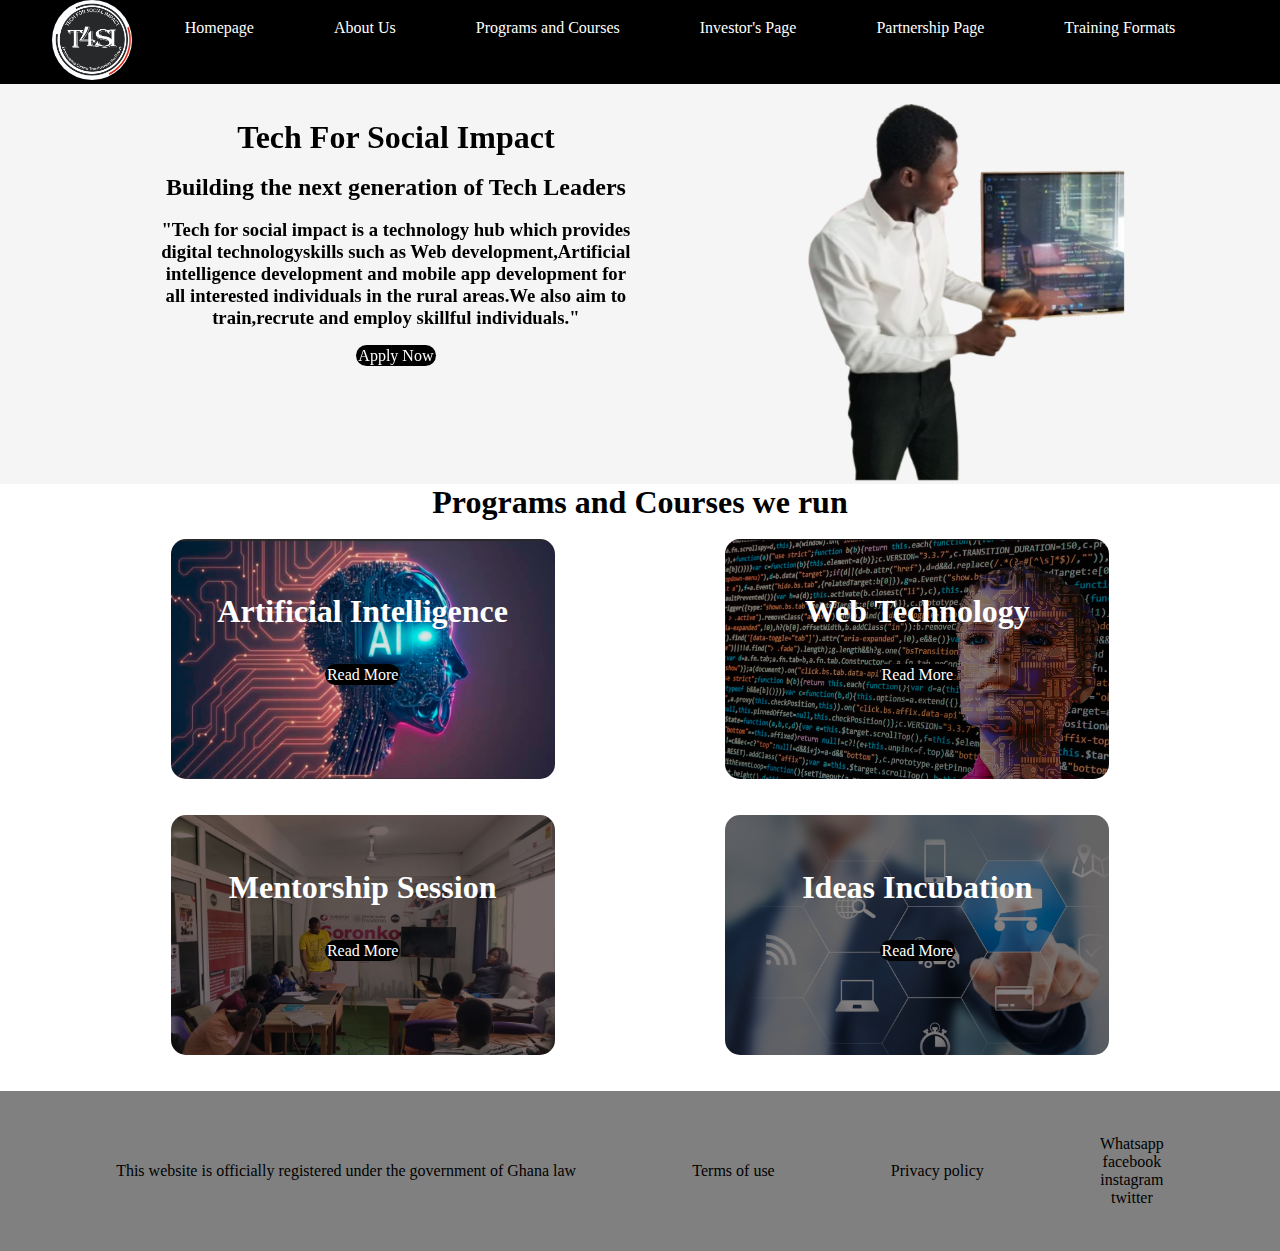
==== index.html @ bb2b6586 "first commit" ====
<!DOCTYPE html>
<html lang="en">
<head>
    <meta charset="UTF-8">
    <meta name="viewport" content="width=device-width, initial-scale=1.0">
    <title>Document</title>
    <link rel="stylesheet" href="./css/styles.css">

</head>
<body>
  <!-- navbar and it's content  -->
  <nav class="navbar">
    <div class="contents">

      <div class="first_content"><img src="./images/LOGO.jpg" alt="" class="logo"></div>
      <!-- various pages -->
       
<div class="second_content">
<li><a href="index.html">Homepage</a></li>  
<li><a href="./html/about.html">About Us</a></li> 
<li><a href="./html/courses.html">Programs and Courses</a></li>  
<li><a href="./html/investor_page.html">Investor's Page</a></li>
<li><a href="./html/partnership_ann.html">Partnership Page</a></li>
<li><a href="./html/training_format.html">Training Formats</a></li>
</div>

<div class="third_content"></div>

</div>

  </nav>

<!-- HERO CONTENT -->
  <div class="hero">

    <div class="left">
      <h1 class="heading">Tech For Social Impact </h1><br>
      <h2 class="sub_heading">Building the next generation of Tech Leaders</h2><br>
      <h3 class="sub">"Tech for social impact is a technology hub which provides digital technologyskills such as Web development,Artificial intelligence development and mobile app development for all interested individuals in the rural areas.We also aim to train,recrute and employ skillful individuals."</h3>
      <br>
      <a href="./html/courses.html" class="apply_now" >Apply Now</a>
    </div>
<!-- image at the right side -->
<div class="right">
  <img src="images/prince1.png" alt="" class="first_image" loading="lazy">
</div>

  </div>

<!-- 
  featured programs or courses -->
<div class="programs">

  <h1 class="program">Programs and Courses we run</h1>
<br>
<div class="set_1">

  <div class="start_1">
    <br><br><br>
    <h1 class="AI">Artificial Intelligence</h1><br><br>
    <p class="hidden">Lorem ipsum dolor sit amet, consectetur adipisicing elit. Ratione, totam sit? Aut sapiente sequi, facere impedit earum pariatur esse vitae optio, harum maxime rem expedita magni. In eaque ea totam!</p>
    <a href="./html/courses.html" class="apply_now">Read More</a>
      </div>

      <div class="start_2">
        <br><br><br>
        <h1 class="AI">Web Technology</h1><br><br>
        <a href="./html/courses.html" class="apply_now">Read More</a>
      </div>

</div>

<br><br>
<div class="set_1">

  <div class="start_3">
    <br><br><br>
    <h1 class="AI">Mentorship Session</h1><br><br>
    <a href="./html/courses.html" class="apply_now">Read More</a>
  </div>

  <div class="start_4">
    <br><br><br>
    <h1 class="AI">Ideas Incubation</h1><br><br>
    <a href="./html/courses.html" class="apply_now">Read More</a>
  </div>
</div>

</div>

    <br><br>
<footer>

  <div class="cp_info">
<a href="#" id="link">This website is officially registered under the government of Ghana law</a>
  </div>

  <div class="terms_of_use">
<a href="#" id="link">Terms of use</a>
  </div>

  <div class="p_p">
<a href="#" id="link">Privacy policy</a>
  </div>

  <div class="sm_links">
<a href="https://wa.me/596865714" id="link">Whatsapp</a>
<a href="https://facebook.com" id="link">facebook</a>
<a href="https://instagram.com" id="link">instagram</a>
<a href="https://twitter.com" id="link">twitter</a>
  </div>

</footer>






  
    <script src="/js/home.js"></script>
</body>
</html>
---- css/styles.css ----
*{
    padding: 0;
    margin: 0;
    box-sizing: border-box;
    z-index: 0;
}
body{
text-align: center;
}
.navbar{

}
.contents{
  display: flex;
  justify-content: space-evenly;
}
.logo{
   border-radius: 50%; 
  width: 80px;
  height: 80px;
  object-fit: cover;
}
.logo-text {
  font-size: 50px;
  font-family: 'Segoe UI', Tahoma, Geneva, Verdana, sans-serif;
  font-weight: bolder;
  color: red;
}
nav{
  background-color: black;
  color: white;
  position: fixed;
  width: 100%;
}
.second_content{
  list-style: none;
  display: flex;
  gap: 5rem;
  padding-top: 1.5%;
}
a{
 color: white;
 text-decoration: none;

}
a:hover{
  text-decoration: underline;
  text-decoration-color: red;
}
.hero{
gap: 10%;
  display: flex;

  align-items: center;
 justify-content: center;  
  text-align: center;
  background-color: whitesmoke;
  background-size: cover;
}
.btn{
  background-color: black;
  color: white;
  width: 10%;
  padding: 0.5%;
  border-radius: 15px;
  cursor: pointer;

}
.apply_now{
  background-color: black;
  color: white;
  padding: 0.5%;
  border-radius: 15px;
  width: 25%;

}
.left{
  width: 30rem;
}
.apply_now:hover{
  text-decoration: none;
}
.first_image{
  height: 30rem;
  width: 100%;
}
.hidden{
  display: none;
}
.hidden:hover{
  display: block;
}
.start_1{
  width: 30%;
  height: 15rem;

  text-align: center;
  border-radius: 15px;
  background-color: rgb(233, 228, 228);
  background-image: url(../images/AI4.PNG);
  background-blend-mode: multiply;
  color: white;
  background-size: cover;
}
.start_1:hover{
  background-color: rgb(80, 75, 75);
}
.start_2{
  width: 30%;
  height: 15rem;
  text-align: center;
  border-radius: 15px;
  background-color: rgb(131, 125, 125);
  background-image: url(../images/AI2.PNG);
  background-blend-mode: multiply;
  color: white;
  background-size: cover;
}
.start_2:hover{
  background-color: rgb(80, 75, 75);
}
.start_3{
  width: 30%;
  height: 15rem;
  text-align: center;
  border-radius: 15px;
  background-color: rgb(116, 103, 103);
  background-image: url(../images/larry.jpg);
  background-blend-mode: multiply;
  color: white;
  background-size: cover;
}
.start_3:hover{
  background-color: rgb(80, 75, 75); 
}
.start_4{
  width: 30%;
  height: 15rem;
  text-align: center;
  border-radius: 15px;
  background-color: rgb(133, 130, 130);
  background-image:url(../images/cap.PNG) ;
  background-blend-mode: multiply;
  color: white;
  background-size: cover;
}
.start_4:hover{
  background-color: rgb(80, 75, 75); 
}
.programs{
text-align: center;
}
.set_1{
  display: flex;
  justify-content: center;
  align-items: center;
  justify-content: space-evenly;
  
}
footer{
 background-color: grey;
  width: 100%;
  height: 10rem;
  position: sticky;
  display: flex;
  justify-content: center;
  align-items: center;
  text-align: center;
  justify-content: space-evenly;
}
.sm_links{
  display: grid;
  
}
#link{
  color: black;
}
.ultimate{
  background-color: rgb(74, 70, 70);
  background-image: url(../images/7.PNG);
  background-repeat: no-repeat;
  background-size: cover;
  background-blend-mode: multiply;
  background-attachment: fixed;
  color: white;
  width: 100%;
  height: 35rem;
  font-family: 'Segoe UI', Tahoma, Geneva, Verdana, sans-serif;
  font-weight: bold;
  font-style: italic;
  display: flex;
  align-items: center;
  justify-content: center;
  justify-content: space-around;
}
.mission_1{
  text-decoration: underline;
}
.inner{
  display: flex;
  flex-direction: column;
  padding-left: 10%;
}
/* .prince{
  background-image: url(../images/me.png);
  background-color: rgba(8, 6, 6, 0.268);
  width: 400px;
  height: 400px;
  background-size: cover;
  background-repeat: no-repeat;
  background-position: center;
  background-blend-mode: multiply;
  background-clip: border-box;
  clip-path: polygon(20%,100%,100%,0%);
} */
 .team{
  font-family: 'Segoe UI', Tahoma, Geneva, Verdana, sans-serif;
  font-weight: bold;
  font-style: italic;

 }
 .CEO{
  display: flex;
 }
.team_1{
  display: flex;
  align-items: center;
  justify-content: center;
  justify-content: space-evenly;
}
.partnership_announcement{
  text-align: center;
  font-family: 'Segoe UI', Tahoma, Geneva, Verdana, sans-serif;
  font-style: italic;
}
.statement{
  font-size: 20px;
}
.des_pic_1{
  width: 60px;
  height: 60px;
  border-radius: 15px;
}
.des_pic_2{
  width: 60px;
  height: 60px;
  border-radius: 15px;
}
.first_partner{
  display: flex;
  align-items: center;
  justify-content: center;
  justify-content: space-evenly;
  gap: 5%;
  padding-left: 5%;
  padding-right: 5%;
}
.second_partner{
  display: flex;
  align-items: center;
  justify-content: center;
  justify-content: space-evenly;
  gap: 10%;
  padding-left: 5%;
  padding-right: 5%;
}
.main_box{
  text-align: center;
  font-family: 'Segoe UI', Tahoma, Geneva, Verdana, sans-serif;
  font-weight: bold;
  font-style: italic;
  background-color: white;
  width: 100%;
  height: 50rem;
  display: flex;
  justify-content: center;
  align-items: center;
  justify-content: space-around;
}
.program_1{
  width: 400px;
  height: 400px;
  background-color: whitesmoke;
text-align: center;
font-size: 18px;
padding-left: 2%;
color: gray;
}
.course_1{
  background-color: black;
  width: 400px;
  text-align: center;
}
.course_name{
  color: black;
}
.top_circle{
  width: 100px;
  height: 100px;
  border-radius: 50%;
  background-color: white;
  margin-left: 35%;
  display: flex;
  justify-content: center;
  align-items: center;
}
.course_img{
  width: 70px;
  height: 70px;
  border-radius: 50%;

}
.partner_button{
  background-color: black;
  padding: 1%;
  border-radius: 10px;
  font-family: 'Segoe UI', Tahoma, Geneva, Verdana, sans-serif;
  font-weight: bold;
  box-shadow: 1px 1px 1px 1px red;

}
.program_2{
  display: flex;
  flex-direction: column;
  justify-content: center;
  align-items: center;
  text-align: center;
  background-color: whitesmoke;
  width: 400px;
  height: 400px;
}



























  /* MEDIA QERIES */
  @media (max-width: 480px) {
    /* styles for small mobile devices */
    body{
background-color: red;
    }
.hero{
  display: grid;
}
nav{
  
}
.second_content{
  display: none;
}
.set_1{
  display: grid;
}
.ultimate{
  display: grid;
}
.CEO{
  display: grid;
}
.team_1{
  display: grid;
}
    }
    
  
  
  
  /* - Medium (481px - 640px): */
  
  @media (min-width: 481px) and (max-width: 640px) {
    /* styles for medium mobile devices */
    body{
   background-color: lightgoldenrodyellow;
    }


  }
  
  
  /* - Large (641px - 768px): */
  
  @media (min-width: 641px) and (max-width: 768px) {
    /* styles for large mobile devices */
    body{
     background-color: pink;
    }

  
  }
  
  
  /* Tablets
  
  - Small (769px - 960px): */
  
  @media (min-width: 769px) and (max-width: 960px) {
    /* styles for small tablets */
    body{
   
    }


  }
  
  
  /* - Medium (961px - 1024px): */
  
  @media (min-width: 961px) and (max-width: 1024px) {
    /* styles for medium tablets */
    body{

    }

  }
  
  
  /* - Large (1025px - 1280px): */
  
  @media (min-width: 1025px) and (max-width: 1280px) {
    /* styles for large tablets */
    body{
     
    }

  }
  
  
  /* Desktops */
  
  /* - Small (1281px - 1440px): */
  
   @media (min-width: 1281px) and (max-width: 1440px) {
    /* styles for small desktops */
    body{
   
    }
  
  }
  
  
  /* - Medium (1441px - 1680px): */
  
  @media (min-width: 1441px) and (max-width: 1680px) {
    /* styles for medium desktops */
   
  }
  
  
  /* - Large (1681px - 1920px): */
  
  @media (min-width: 1681px) and (max-width: 1920px) {
    /* styles for large desktops */
    body{
     
    }
  }
  
  
  /* - Extra Large (1921px and up): */
  
  @media (min-width: 1921px) {
    /* styles for extra large desktops */
  }
  
  /* 
  Other Devices
  
  - Wearables (240px - 320px): */
  
  @media (max-width: 320px) {
    /* styles for wearables */
  }
  
  
  /* - Gaming Consoles (720px - 1080px): */
  
  @media (min-width: 720px) and (max-width: 1080px) {
    /* styles for gaming consoles */
  }
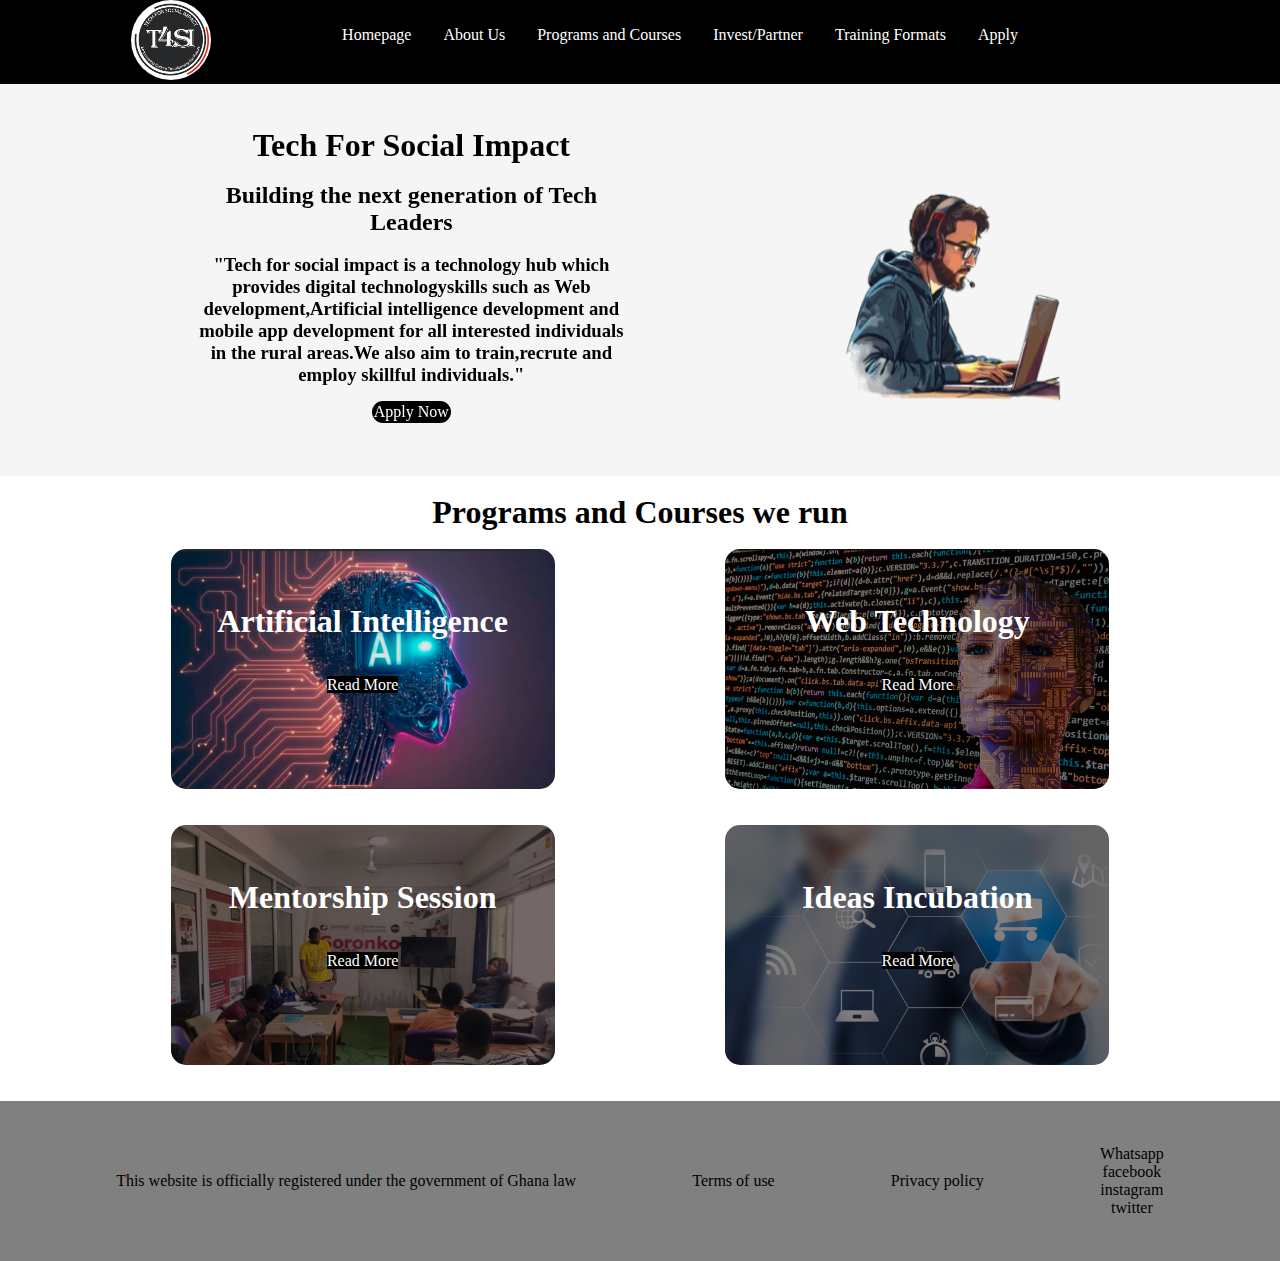
==== commit 4c4b373f: "second repo" ====
--- a/index.html
+++ b/index.html
@@ -14,14 +14,14 @@
 
       <div class="first_content"><img src="./images/LOGO.jpg" alt="" class="logo"></div>
       <!-- various pages -->
-       
+      
 <div class="second_content">
-<li><a href="index.html">Homepage</a></li>  
+<li><a href="./index.html">Homepage</a></li>  
 <li><a href="./html/about.html">About Us</a></li> 
 <li><a href="./html/courses.html">Programs and Courses</a></li>  
-<li><a href="./html/investor_page.html">Investor's Page</a></li>
-<li><a href="./html/partnership_ann.html">Partnership Page</a></li>
+<li><a href="./html/investor_page.html">Invest/Partner</a></li>
 <li><a href="./html/training_format.html">Training Formats</a></li>
+<li><a href="./html/apply.html">Apply </a></li>
 </div>
 
 <div class="third_content"></div>
@@ -29,7 +29,7 @@
 </div>
 
   </nav>
-
+  <br><br><br><br>
 <!-- HERO CONTENT -->
   <div class="hero">
 
@@ -42,7 +42,7 @@
     </div>
 <!-- image at the right side -->
 <div class="right">
-  <img src="images/prince1.png" alt="" class="first_image" loading="lazy">
+  <img src="images/cd.png" alt="" class="first_image" loading="lazy">
 </div>
 
   </div>
@@ -50,7 +50,7 @@
 <!-- 
   featured programs or courses -->
 <div class="programs">
-
+<br>
   <h1 class="program">Programs and Courses we run</h1>
 <br>
 <div class="set_1">
@@ -58,14 +58,13 @@
   <div class="start_1">
     <br><br><br>
     <h1 class="AI">Artificial Intelligence</h1><br><br>
-    <p class="hidden">Lorem ipsum dolor sit amet, consectetur adipisicing elit. Ratione, totam sit? Aut sapiente sequi, facere impedit earum pariatur esse vitae optio, harum maxime rem expedita magni. In eaque ea totam!</p>
-    <a href="./html/courses.html" class="apply_now">Read More</a>
+    <a href="./html/courses.html" class="read_more">Read More</a>
       </div>
 
       <div class="start_2">
         <br><br><br>
         <h1 class="AI">Web Technology</h1><br><br>
-        <a href="./html/courses.html" class="apply_now">Read More</a>
+        <a href="./html/courses.html" class="read_more">Read More</a>
       </div>
 
 </div>
@@ -76,13 +75,13 @@
   <div class="start_3">
     <br><br><br>
     <h1 class="AI">Mentorship Session</h1><br><br>
-    <a href="./html/courses.html" class="apply_now">Read More</a>
+    <a href="./html/courses.html" class="read_more">Read More</a>
   </div>
 
   <div class="start_4">
     <br><br><br>
     <h1 class="AI">Ideas Incubation</h1><br><br>
-    <a href="./html/courses.html" class="apply_now">Read More</a>
+    <a href="./html/courses.html" class="read_more">Read More</a>
   </div>
 </div>
 
--- a/css/styles.css
+++ b/css/styles.css
@@ -35,8 +35,8 @@
 .second_content{
   list-style: none;
   display: flex;
-  gap: 5rem;
-  padding-top: 1.5%;
+  gap: 2rem;
+  padding-top: 2%;
 }
 a{
  color: white;
@@ -48,15 +48,53 @@
   text-decoration-color: red;
 }
 .hero{
-gap: 10%;
-  display: flex;
-
+gap: 0%;
+  display: flex;
   align-items: center;
  justify-content: center;  
   text-align: center;
   background-color: whitesmoke;
-  background-size: cover;
-}
+  padding-left: 15%;
+  transition: all 2s ease;
+transform-origin: left;
+animation:  from 3s forwards ease-in-out;
+}
+
+/* rotating div  */
+@keyframes from {
+from{
+    transform: scale(.5) perspective(1000px);
+    background: linear-gradient(blue,purple);
+}
+to{
+      box-shadow: inset 2px 5px 7px 4px;
+    transform: scale(1) perspective(10px);
+}
+}
+
+
+
+/* rotating div  */
+.hero div{
+  transition: 2s ease-in-out;
+  animation:  skew 2s forwards;
+}
+
+
+@keyframes skew {
+0%{
+    background: linear-gradient(orange,purple);
+    transform: scale(.2);
+   
+}
+
+100%{
+transition: 2s ease-in-out;
+    transform:scale(1)  rotate(360deg);
+}
+}
+
+
 .btn{
   background-color: black;
   color: white;
@@ -81,19 +119,20 @@
   text-decoration: none;
 }
 .first_image{
-  height: 30rem;
+  height: 25rem;
   width: 100%;
 }
-.hidden{
-  display: none;
-}
+
 .hidden:hover{
   display: block;
+}
+.read_more{
+  background: black;
+  
 }
 .start_1{
   width: 30%;
   height: 15rem;
-
   text-align: center;
   border-radius: 15px;
   background-color: rgb(233, 228, 228);
@@ -201,18 +240,7 @@
   flex-direction: column;
   padding-left: 10%;
 }
-/* .prince{
-  background-image: url(../images/me.png);
-  background-color: rgba(8, 6, 6, 0.268);
-  width: 400px;
-  height: 400px;
-  background-size: cover;
-  background-repeat: no-repeat;
-  background-position: center;
-  background-blend-mode: multiply;
-  background-clip: border-box;
-  clip-path: polygon(20%,100%,100%,0%);
-} */
+
  .team{
   font-family: 'Segoe UI', Tahoma, Geneva, Verdana, sans-serif;
   font-weight: bold;
@@ -264,72 +292,81 @@
   padding-left: 5%;
   padding-right: 5%;
 }
-.main_box{
-  text-align: center;
-  font-family: 'Segoe UI', Tahoma, Geneva, Verdana, sans-serif;
-  font-weight: bold;
-  font-style: italic;
-  background-color: white;
+.impact_container{
+ display: flex;
+ justify-content: center;
+ align-items: center;
+ padding-left: 205;
+}
+.impact{
   width: 100%;
-  height: 50rem;
-  display: flex;
-  justify-content: center;
-  align-items: center;
+  display: flex;
+  /* grid-template-columns: 20% 20% 20%  20%; */
+  justify-content: center;
   justify-content: space-around;
-}
-.program_1{
-  width: 400px;
-  height: 400px;
-  background-color: whitesmoke;
-text-align: center;
-font-size: 18px;
-padding-left: 2%;
-color: gray;
-}
-.course_1{
-  background-color: black;
-  width: 400px;
-  text-align: center;
-}
-.course_name{
-  color: black;
-}
-.top_circle{
-  width: 100px;
-  height: 100px;
+  align-items: center;
+}
+.counter li{
+list-style: none;
+margin-top: 2rem;
+}
+.counter{
+  width: 10%;
+  height: 100%;
+  font-size: 1.2rem;
+ text-align: center;
+  
+}
+.counter h1{
+  font-size: 5rem;
   border-radius: 50%;
-  background-color: white;
-  margin-left: 35%;
-  display: flex;
-  justify-content: center;
-  align-items: center;
-}
-.course_img{
-  width: 70px;
-  height: 70px;
+ font-weight: bolder;
+  text-align: center;
+  height: 8rem;
+ display: flex;
+ justify-content: center;
+ align-items: center;
+ position: relative;
+ box-shadow: inset 2px 2px 3cqb white,inset 1px -1px 13px;
+}
+.counter h1::before{
+  width: 130%;
+  height: 130%;
+  position: absolute;
+  content: "";
+  
+ 
   border-radius: 50%;
-
-}
-.partner_button{
-  background-color: black;
-  padding: 1%;
-  border-radius: 10px;
-  font-family: 'Segoe UI', Tahoma, Geneva, Verdana, sans-serif;
-  font-weight: bold;
-  box-shadow: 1px 1px 1px 1px red;
-
-}
-.program_2{
-  display: flex;
-  flex-direction: column;
-  justify-content: center;
-  align-items: center;
-  text-align: center;
-  background-color: whitesmoke;
-  width: 400px;
-  height: 400px;
-}
-
+  
+ box-shadow: 6px 6px 10px 1px  #eae9e9,  -2px -10px 5cqb  
+ rgb(221, 219, 219),inset   4px 4px 12px 12px #fcfcfc;
+
+}
+.course_pic{
+  width: 50%;
+  height: 100%;
+  border-radius: 15px;
+}
+.course_pic_1{
+  width: 53%;
+  height: 100%;
+  border-radius: 15px;
+  padding-left: 5%;
+}
+.course_pic_2{
+  width: 48%;
+  height: 50%;
+  border-radius: 15px;
+ 
+}
+.hero_course{
+  display: flex;
+  justify-content: center;
+  align-items: center;
+}
+.course_content{
+  padding-left: 15%;
+}
 
 
 
@@ -360,7 +397,7 @@
   @media (max-width: 480px) {
     /* styles for small mobile devices */
     body{
-background-color: red;
+
     }
 .hero{
   display: grid;
@@ -382,6 +419,12 @@
 }
 .team_1{
   display: grid;
+}
+.hero_course{
+  display: grid;
+  gap: 5%;
+  justify-content: center;
+  align-items: center;
 }
     }
     
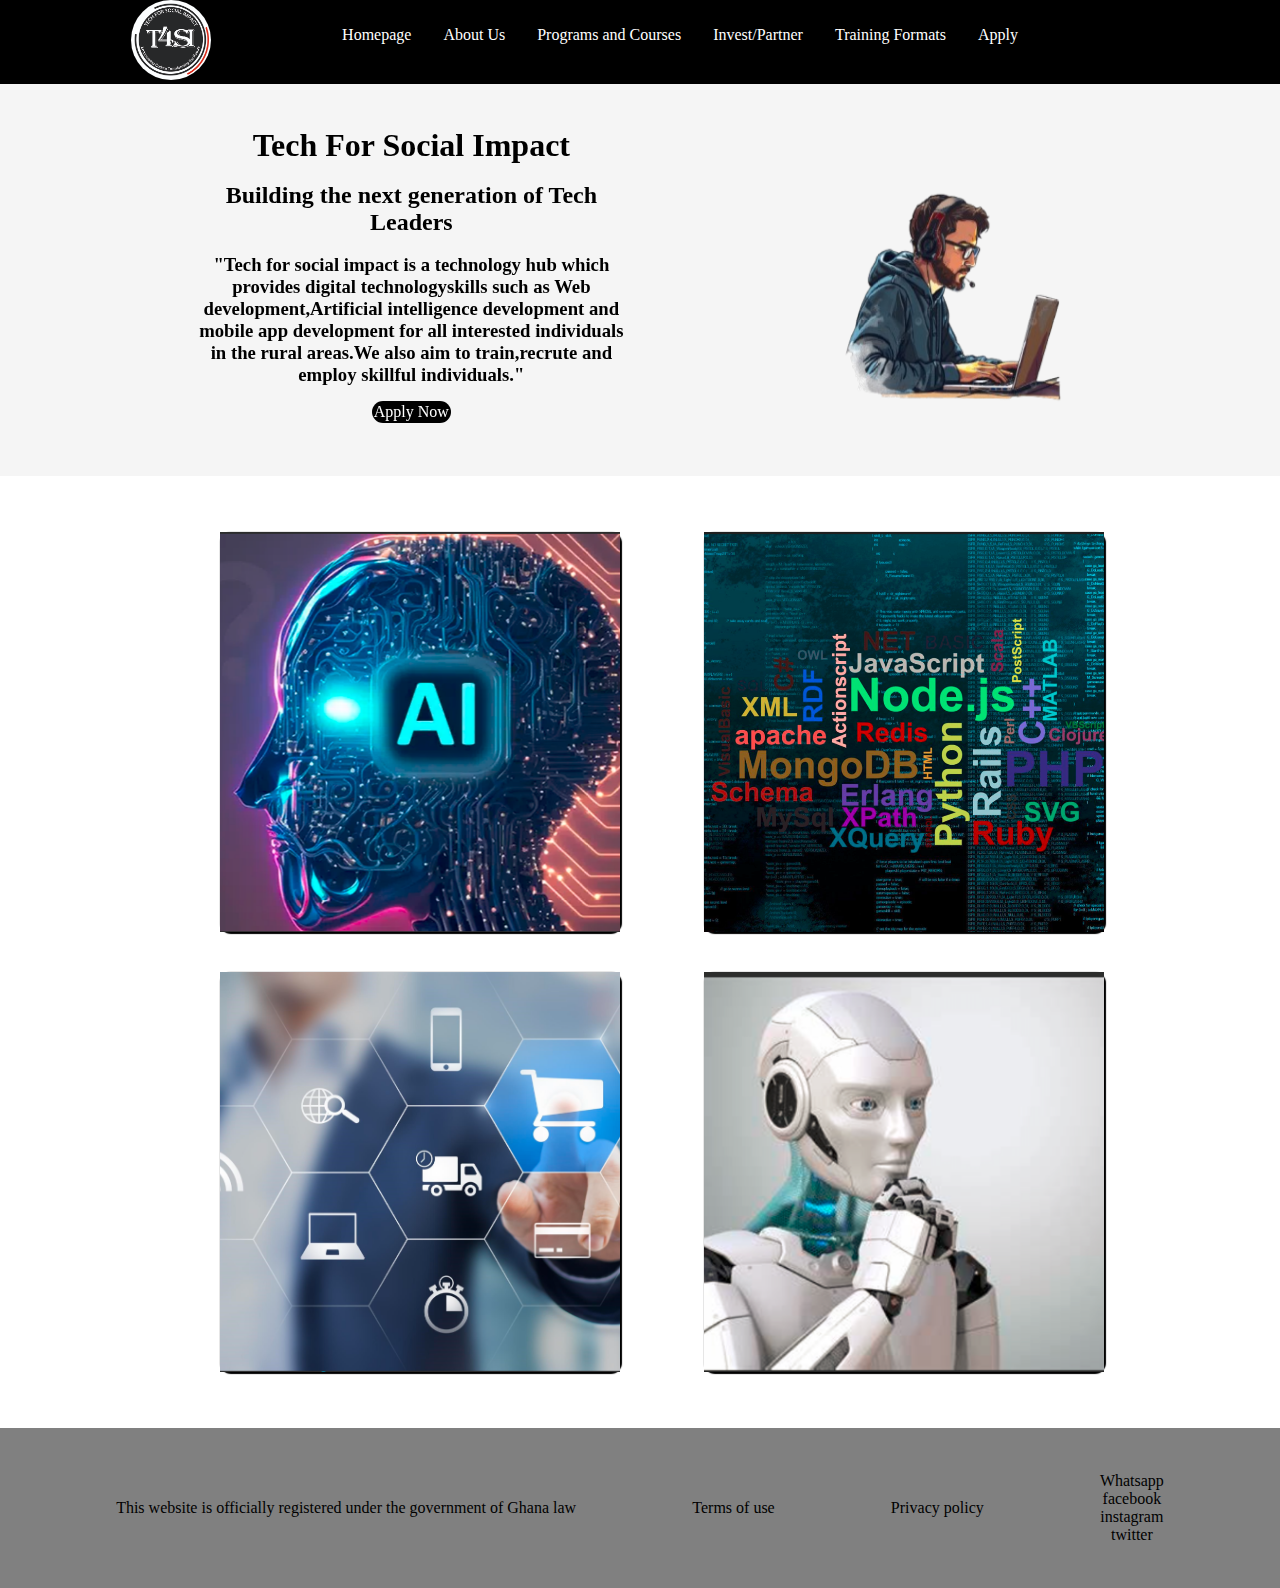
==== commit e2453073: "fourth cmmit" ====
--- a/index.html
+++ b/index.html
@@ -16,12 +16,12 @@
       <!-- various pages -->
       
 <div class="second_content">
-<li><a href="./index.html">Homepage</a></li>  
-<li><a href="./html/about.html">About Us</a></li> 
-<li><a href="./html/courses.html">Programs and Courses</a></li>  
-<li><a href="./html/investor_page.html">Invest/Partner</a></li>
-<li><a href="./html/training_format.html">Training Formats</a></li>
-<li><a href="./html/apply.html">Apply </a></li>
+<li><a href="./index.html"class="nav-link" >Homepage</a></li>  
+<li><a href="./html/about.html"class="nav-link" >About Us</a></li> 
+<li><a href="./html/courses.html"class="nav-link" >Programs and Courses</a></li>  
+<li><a href="./html/investor_page.html"class="nav-link" >Invest/Partner</a></li>
+<li><a href="./html/training_format.html"class="nav-link" >Training Formats</a></li>
+<li><a href="./html/apply.html"class="nav-link" >Apply </a></li>
 </div>
 
 <div class="third_content"></div>
@@ -47,44 +47,38 @@
 
   </div>
 
-<!-- 
-  featured programs or courses -->
-<div class="programs">
-<br>
-  <h1 class="program">Programs and Courses we run</h1>
-<br>
-<div class="set_1">
-
-  <div class="start_1">
-    <br><br><br>
-    <h1 class="AI">Artificial Intelligence</h1><br><br>
-    <a href="./html/courses.html" class="read_more">Read More</a>
-      </div>
-
-      <div class="start_2">
-        <br><br><br>
-        <h1 class="AI">Web Technology</h1><br><br>
-        <a href="./html/courses.html" class="read_more">Read More</a>
-      </div>
-
-</div>
 
 <br><br>
-<div class="set_1">
+  <div class="container">
+    <div class="card card1">
+      <div class="flip">
+        <div class="front"></div>
+        <div class="back"></div>
+      </div>
+    </div>
+    
+    <div class="card card2">
+      <div class="flip">
+        <div class="front"></div>
+        <div class="back"></div>
+      </div>
+    </div>
 
-  <div class="start_3">
-    <br><br><br>
-    <h1 class="AI">Mentorship Session</h1><br><br>
-    <a href="./html/courses.html" class="read_more">Read More</a>
+
+  
+  <div class="card card3">
+    <div class="flip">
+      <div class="front"></div>
+      <div class="back"></div>
+    </div>
   </div>
-
-  <div class="start_4">
-    <br><br><br>
-    <h1 class="AI">Ideas Incubation</h1><br><br>
-    <a href="./html/courses.html" class="read_more">Read More</a>
+  
+  <div class="card card4">
+    <div class="flip">
+      <div class="front"></div>
+      <div class="back"></div>
+    </div>
   </div>
-</div>
-
 </div>
 
     <br><br>
@@ -117,6 +111,6 @@
 
 
   
-    <script src="/js/home.js"></script>
+    <script src="./js/home.js"></script>
 </body>
 </html>--- a/css/styles.css
+++ b/css/styles.css
@@ -32,6 +32,15 @@
   position: fixed;
   width: 100%;
 }
+.nav-link {
+  transition: all 0.3s ease;
+}
+
+.nav-link.active {
+  border-bottom: 2px solid red;
+  color: inherit; /* Keep text color unchanged */
+}
+
 .second_content{
   list-style: none;
   display: flex;
@@ -104,6 +113,7 @@
   cursor: pointer;
 
 }
+
 .apply_now{
   background-color: black;
   color: white;
@@ -130,72 +140,11 @@
   background: black;
   
 }
-.start_1{
-  width: 30%;
-  height: 15rem;
-  text-align: center;
-  border-radius: 15px;
-  background-color: rgb(233, 228, 228);
-  background-image: url(../images/AI4.PNG);
-  background-blend-mode: multiply;
-  color: white;
-  background-size: cover;
-}
-.start_1:hover{
-  background-color: rgb(80, 75, 75);
-}
-.start_2{
-  width: 30%;
-  height: 15rem;
-  text-align: center;
-  border-radius: 15px;
-  background-color: rgb(131, 125, 125);
-  background-image: url(../images/AI2.PNG);
-  background-blend-mode: multiply;
-  color: white;
-  background-size: cover;
-}
-.start_2:hover{
-  background-color: rgb(80, 75, 75);
-}
-.start_3{
-  width: 30%;
-  height: 15rem;
-  text-align: center;
-  border-radius: 15px;
-  background-color: rgb(116, 103, 103);
-  background-image: url(../images/larry.jpg);
-  background-blend-mode: multiply;
-  color: white;
-  background-size: cover;
-}
-.start_3:hover{
-  background-color: rgb(80, 75, 75); 
-}
-.start_4{
-  width: 30%;
-  height: 15rem;
-  text-align: center;
-  border-radius: 15px;
-  background-color: rgb(133, 130, 130);
-  background-image:url(../images/cap.PNG) ;
-  background-blend-mode: multiply;
-  color: white;
-  background-size: cover;
-}
-.start_4:hover{
-  background-color: rgb(80, 75, 75); 
-}
+
 .programs{
 text-align: center;
 }
-.set_1{
-  display: flex;
-  justify-content: center;
-  align-items: center;
-  justify-content: space-evenly;
-  
-}
+
 footer{
  background-color: grey;
   width: 100%;
@@ -235,6 +184,7 @@
 .mission_1{
   text-decoration: underline;
 }
+
 .inner{
   display: flex;
   flex-direction: column;
@@ -250,6 +200,152 @@
  .CEO{
   display: flex;
  }
+ trial 
+ .identity {
+  font-size: 24px;
+  font-weight: bold;
+  color: #333;
+  animation: text-animation 5s forwards;
+  transform: translateX(-100%);
+  position: relative;
+}
+
+.identity_pic {
+  animation: image-animation 5s forwards;
+  transform: translateX(100%);
+}
+
+.dentity_pic img {
+  width: 300px; /* adjust image width */
+  height: 200px; /* adjust image height */
+  object-fit: cover;
+  border-radius: 10px;
+}
+
+@keyframes text-animation {
+  0% {
+    transform: translateX(-100%);
+    opacity: 0;
+  }
+  100% {
+    transform: translateX(0);
+    opacity: 1;
+  }
+}
+
+@keyframes image-animation {
+  0% {
+    transform: translateX(100%);
+    opacity: 0;
+  }
+  100% {
+    transform: translateX(0);
+    opacity: 1;
+  }
+}
+/* <!-- rotating images  --> */
+
+.container {
+  display: flex;
+  flex-wrap: wrap;
+  justify-content: center;
+  align-items: center;
+ 
+}
+
+.card {
+  position: relative;
+  width: 400px;
+  height: 400px;
+  margin: 20px;
+  perspective: 1000px;
+  border-radius: 10px;
+  margin-left: 5%;
+  box-shadow: 1px 1px 1px 1px black;
+}
+
+.card .flip {
+  position: absolute;
+  width: 100%;
+  height: 100%;
+  transition: transform 0.5s;
+  transform-style: preserve-3d;
+  
+}
+
+.card:hover .flip {
+  transform: rotateY(180deg);
+}
+
+.card .front, .back {
+  position: absolute;
+  width: 100%;
+  height: 100%;
+  backface-visibility: hidden;
+}
+
+.front {
+  background-size: cover;
+  background-position: center;
+}
+
+.back {
+  transform: rotateY(180deg);
+  background-size: cover;
+  background-position: center;
+}
+
+/* Image 1 */
+.card1 .front {
+  background-image: url(../images/AI8.PNG);
+ 
+  color: white;
+  text-align: center;
+ font-size: 25px;
+}
+
+.card1 .back {
+  background-image: linear-gradient(160deg,grey,whitesmoke);
+}
+
+/* Image 2 */
+.card2 .front {
+  background-image: url(../images/16.PNG);
+ font-size: 25px;
+}
+
+.card2 .back {
+  background-image: linear-gradient(160deg,grey,whitesmoke);
+}
+
+/* Image 3 */
+.card3 .front {
+  background-image: url(../images/cap.PNG);
+}
+
+.card3 .back {
+  background-image: linear-gradient(160deg,grey,whitesmoke);
+}
+
+/* Image 4 */
+.card4 .front {
+  background-image: url(../images/AI5.PNG);
+}
+
+.card4 .back {
+  background-image: linear-gradient(160deg,grey,whitesmoke);
+}
+
+
+
+
+
+
+
+
+
+
+
 .team_1{
   display: flex;
   align-items: center;
@@ -363,10 +459,296 @@
   display: flex;
   justify-content: center;
   align-items: center;
+
+  /* trial  */
+  position: relative;
+  opacity: 0;
+  animation: hero_course 5s forwards;
+}
+/* trial  */
+@keyframes hero_course{
+  0% {
+    transform: translateX(-100vw);
+    opacity: 0;
+  }
+  100% {
+    transform: translateX(0);
+    opacity: 1;
+  }
 }
 .course_content{
   padding-left: 15%;
 }
+/* self writing texts */
+.fly-in {
+
+}
+
+
+/* forms at the partnership page  */
+
+/* Forms container */
+.forms-container {
+  position: relative;
+  display: flex;
+  justify-content: center;
+  align-items: center;
+}
+
+/* Forms */
+.login-form, .register-form {
+  position: absolute;
+  top: 0;
+  left: 0;
+  width: 100%;
+  background-color: #fff;
+  padding: 20px;
+  border: 1px solid #ddd;
+  box-shadow: 0 0 10px rgba(0, 0, 0, 0.1);
+  display: none;
+}
+
+/* Links */
+.login-link, .register-link {
+  text-decoration: none;
+  color: white;
+  background-color: grey;
+  padding: 0.5%;
+  box-shadow: 1px 1px 1px 1px black;
+  border-bottom: 2px solid transparent;
+
+}
+
+/* Active link styles */
+.login-link:active, .register-link:active {
+  border-bottom: 2px solid red;
+}
+
+/* Show login form when link is clicked */
+.login-link[href="#login"]:target + .login-form {
+  display: block;
+}
+
+/* Show register form when link is clicked */
+.register-link[href="#register"]:target + .register-form {
+  display: block;
+}
+
+/* Active form styles */
+.login-form:target, .register-form:target {
+  display: block;
+  /* border: 1px solid red; */
+  width: 30%;
+  height: 25rem;
+  background-color: whitesmoke;
+  font-size: 25px;
+  display: flex;
+  justify-content: center;
+  align-items: center;
+  text-align: center;
+  transform: translate(-50%, -50%);
+  top: 50%;
+  left: 50%;
+  margin-top: 15%;
+  border-radius: 15px;
+}
+
+
+/* Loading image styles */
+.loading-image {
+  display: none;
+  position: absolute;
+  top: 50%;
+  left: 50%;
+  transform: translate(-50%, -50%);
+  z-index: 1;
+}
+
+/* Success message styles */
+.success-message {
+  display: none;
+  color: green;
+  font-size: 16px;
+  margin-top: 10px;
+}
+
+/* Check symbol styles */
+.check-symbol {
+  display: none;
+  color: green;
+  font-size: 24px;
+  margin-top: 10px;
+}
+
+/* Back link styles */
+.back-link {
+
+  margin-top: 10px;
+}
+
+.back-link a {
+  text-decoration: none;
+  color: #337ab7;
+}
+
+.back-link a:hover {
+  text-decoration: underline;
+}
+
+/* Submit button styles */
+.submit-button:active + .loading-image {
+  display: block;
+}
+.submit-button{
+  background-color: black;
+  color: white;
+  width: 50%;
+  padding: 0.3%;
+  border-radius: 10px;
+}
+.loading-image.fade-out {
+  animation: fadeOut 10s forwards;
+}
+
+.loading-image.fade-out + .success-message {
+  display: block;
+  animation: fadeIn 2s forwards;
+}
+
+.loading-image.fade-out + .success-message + .check-symbol {
+  display: block;
+  animation: fadeIn 2s forwards;
+}
+
+.loading-image.fade-out + .success-message + .check-symbol + .back-link {
+  display: block;
+  animation: fadeIn 2s forwards;
+  font-size: 25px;
+  color: green;
+}
+
+@keyframes fadeOut {
+  0% { opacity: 1; }
+  100% { opacity: 0; }
+}
+
+@keyframes fadeIn {
+  0% { opacity: 0; }
+  100% { opacity: 1; }
+}
+.intro{
+  font-size: 25px;
+  
+  font-weight: bold;
+  font-style: italic;
+}
+.investor_form{
+ padding-bottom: 10%;
+ padding-top: 5%;
+}
+  #textarea{
+    height:50%;
+  }
+input{
+  width: 70%;
+  background: transparent;
+  border-radius: 5px;
+  text-align: center;
+  font-size: 20px;
+  cursor: pointer;
+  color: blue;
+}
+textarea{
+  width: 70%;
+  border-radius: 5px;
+  background: transparent;
+  text-align: center;
+  font-size: 20px;
+  cursor: pointer;
+  color: blue;
+}
+button{
+  cursor: pointer;
+}
+.submit-button_1{
+margin-top: -5rem;
+}
+
+  /* trial on the apply page  */
+  .image-container {
+    /* position: relative; */
+    width: 300px; /* adjust width */
+    height: 200px; /* adjust height */
+    perspective: 1000px;
+  }
+  
+  
+  .image-card {
+   /* position: relative; */
+    width: 100%;
+    height: 100%;
+    transition: transform 0.5s;
+    transform-style: preserve-3d;
+  }
+  
+  .image-card .front {
+     position: absolute; 
+    width: 100%;
+    height: 100%;
+    backface-visibility: hidden;
+    background-size: cover;
+    background-image: url(../images/AI8.PNG); /* front image */
+    display: flex;
+    justify-content: center;
+    align-items: center;
+    color: #fff;
+    background-color: rgba(7, 0, 0, 0.586);
+    background-blend-mode: multiply;
+    font-size: 24px;
+  }
+  
+  .image-card .back {
+     position: absolute; 
+    width: 100%;
+    height: 100%;
+    backface-visibility: hidden;
+    transform: rotateY(180deg);
+    background-size: cover;
+    /* background-image: url(../images/e.jpg); */
+     /* back image */
+    display: flex;
+    justify-content: center;
+    align-items: center;
+    color: #fff;
+    font-size: 24px;
+    background-color: black;
+    text-align: center;
+    padding: 0.5%;
+  }
+  
+  .image-container:hover .image-card {
+    transform: rotateY(180deg);
+  }
+  .apply_container{
+    display: flex;
+    flex-direction: row;
+    justify-content: center;
+    align-items: center;
+    justify-content: space-around;
+  }
+/* progress bar  */
+.progress-bar {
+  position: fixed;
+  top: 0;
+  left: 0;
+  height: 5px;
+  background-color: #007bff;
+  z-index: 1000;
+}
+
+
+
+
 
 
 
